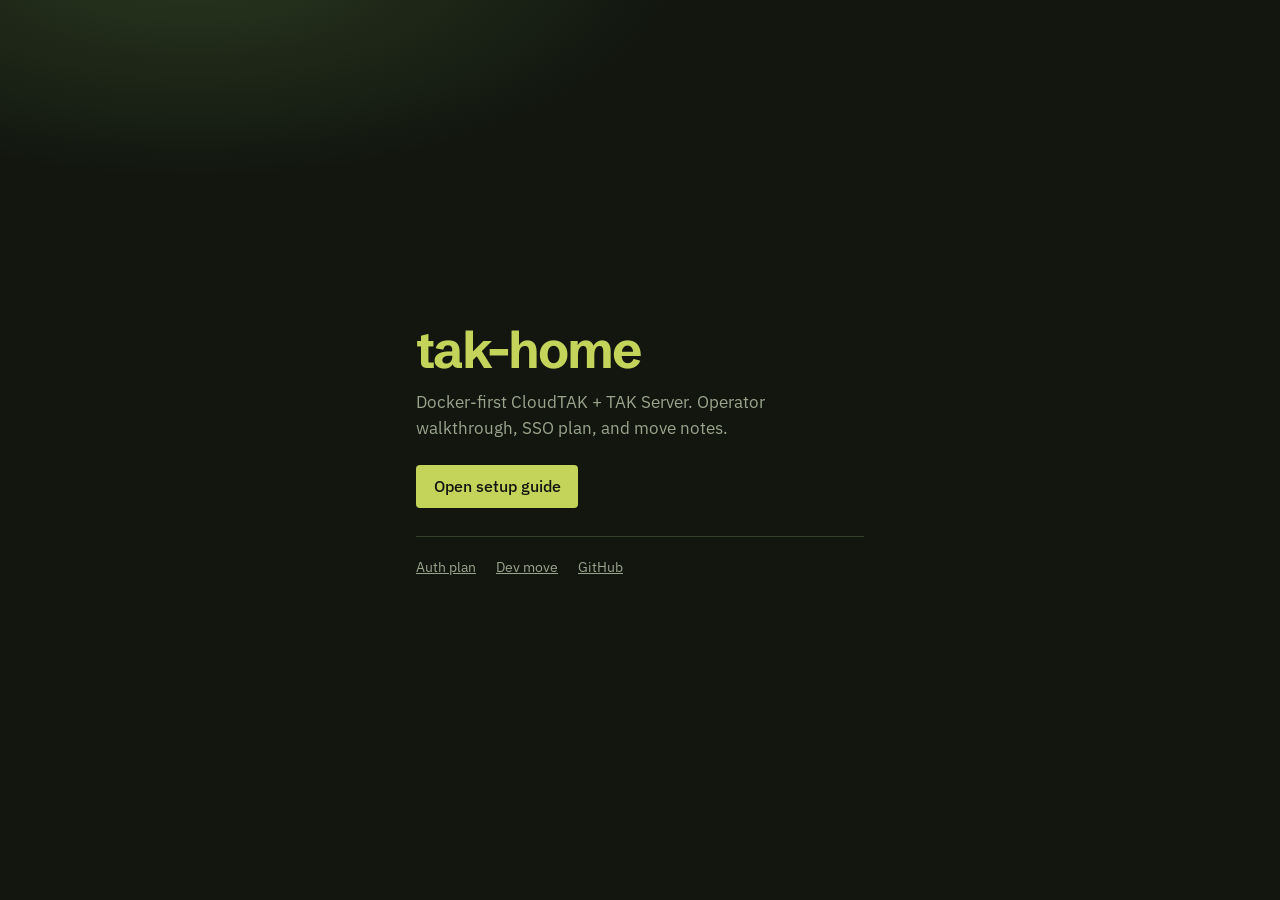
==== docs/index.html @ be4e333b "docs: GitHub Pages landing + Actions deploy" ====
<!DOCTYPE html>
<html lang="en">
<head>
  <meta charset="utf-8" />
  <meta name="viewport" content="width=device-width, initial-scale=1" />
  <title>tak-home</title>
  <meta name="description" content="Operator docs for the tak-home CloudTAK + TAK Server stack." />
  <link rel="preconnect" href="https://fonts.googleapis.com" />
  <link rel="preconnect" href="https://fonts.gstatic.com" crossorigin />
  <link href="https://fonts.googleapis.com/css2?family=IBM+Plex+Sans:wght@400;500&family=Schibsted+Grotesk:wght@700&display=swap" rel="stylesheet" />
  <style>
    :root {
      --bg: #12160f;
      --ink: #e8ecdf;
      --muted: #9aa58c;
      --line: #35402c;
      --accent: #c4d35a;
      --panel: #1a2116;
    }
    * { box-sizing: border-box; }
    body {
      margin: 0;
      min-height: 100vh;
      font-family: "IBM Plex Sans", system-ui, sans-serif;
      color: var(--ink);
      background:
        radial-gradient(ellipse 70% 45% at 15% -5%, #2a3820 0%, transparent 55%),
        var(--bg);
      display: flex;
      align-items: center;
      justify-content: center;
      padding: 2rem 1.25rem;
    }
    main {
      width: min(28rem, 100%);
    }
    .brand {
      font-family: "Schibsted Grotesk", sans-serif;
      font-weight: 700;
      font-size: clamp(2.4rem, 8vw, 3.2rem);
      letter-spacing: -0.04em;
      line-height: 1;
      color: var(--accent);
      margin: 0 0 0.85rem;
    }
    p {
      margin: 0 0 1.5rem;
      color: var(--muted);
      line-height: 1.55;
      font-size: 1.05rem;
    }
    .cta {
      display: inline-block;
      font-weight: 500;
      color: var(--bg);
      background: var(--accent);
      text-decoration: none;
      padding: 0.7rem 1.1rem;
      border-radius: 4px;
    }
    .cta:hover { filter: brightness(1.06); }
    nav {
      margin-top: 1.75rem;
      padding-top: 1.25rem;
      border-top: 1px solid var(--line);
      display: flex;
      flex-wrap: wrap;
      gap: 0.75rem 1.25rem;
      font-size: 0.9rem;
    }
    nav a { color: var(--muted); }
    nav a:hover { color: var(--ink); }
  </style>
</head>
<body>
  <main>
    <h1 class="brand">tak-home</h1>
    <p>Docker-first CloudTAK + TAK Server. Operator walkthrough, SSO plan, and move notes.</p>
    <a class="cta" href="setup-guide.html">Open setup guide</a>
    <nav>
      <a href="AUTH-PLAN.md">Auth plan</a>
      <a href="DEV-MOVE.md">Dev move</a>
      <a href="https://github.com/TobiTenno/tak-home">GitHub</a>
    </nav>
  </main>
</body>
</html>
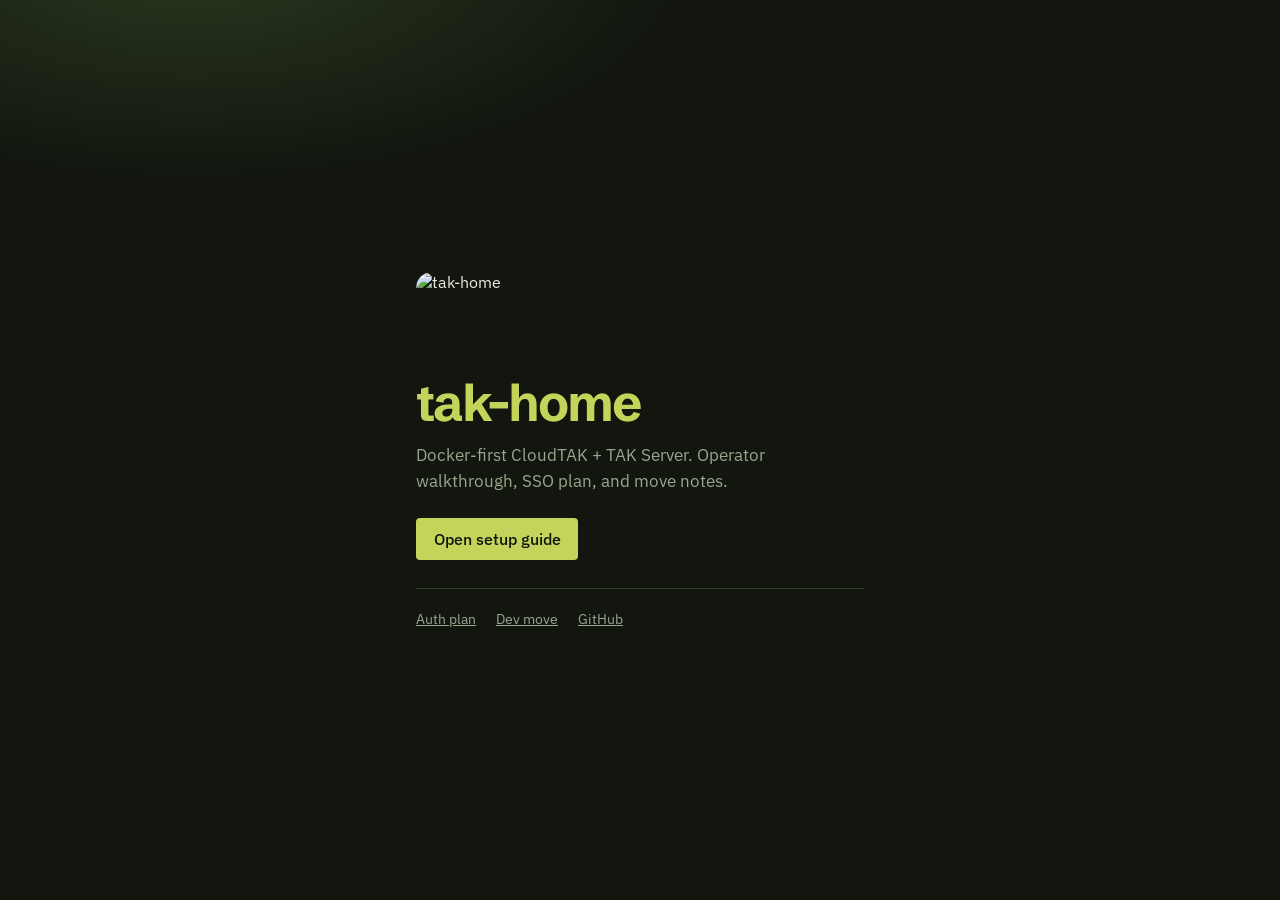
==== commit 0c03fddf: "docs: themed HTML render for AUTH-PLAN and DEV-MOVE" ====
--- a/docs/index.html
+++ b/docs/index.html
@@ -5,6 +5,9 @@
   <meta name="viewport" content="width=device-width, initial-scale=1" />
   <title>tak-home</title>
   <meta name="description" content="Operator docs for the tak-home CloudTAK + TAK Server stack." />
+  <link rel="icon" href="favicon.svg" type="image/svg+xml" />
+  <link rel="icon" href="favicon.ico" sizes="any" />
+  <link rel="apple-touch-icon" href="apple-touch-icon.png" />
   <link rel="preconnect" href="https://fonts.googleapis.com" />
   <link rel="preconnect" href="https://fonts.gstatic.com" crossorigin />
   <link href="https://fonts.googleapis.com/css2?family=IBM+Plex+Sans:wght@400;500&family=Schibsted+Grotesk:wght@700&display=swap" rel="stylesheet" />
@@ -33,6 +36,13 @@
     }
     main {
       width: min(28rem, 100%);
+    }
+    .logo {
+      display: block;
+      width: 5.5rem;
+      height: 5.5rem;
+      margin: 0 0 1.1rem;
+      border-radius: 1rem;
     }
     .brand {
       font-family: "Schibsted Grotesk", sans-serif;
@@ -74,12 +84,13 @@
 </head>
 <body>
   <main>
+    <img class="logo" src="logo.png" width="88" height="88" alt="tak-home" />
     <h1 class="brand">tak-home</h1>
     <p>Docker-first CloudTAK + TAK Server. Operator walkthrough, SSO plan, and move notes.</p>
     <a class="cta" href="setup-guide.html">Open setup guide</a>
     <nav>
-      <a href="AUTH-PLAN.md">Auth plan</a>
-      <a href="DEV-MOVE.md">Dev move</a>
+      <a href="auth-plan.html">Auth plan</a>
+      <a href="dev-move.html">Dev move</a>
       <a href="https://github.com/TobiTenno/tak-home">GitHub</a>
     </nav>
   </main>
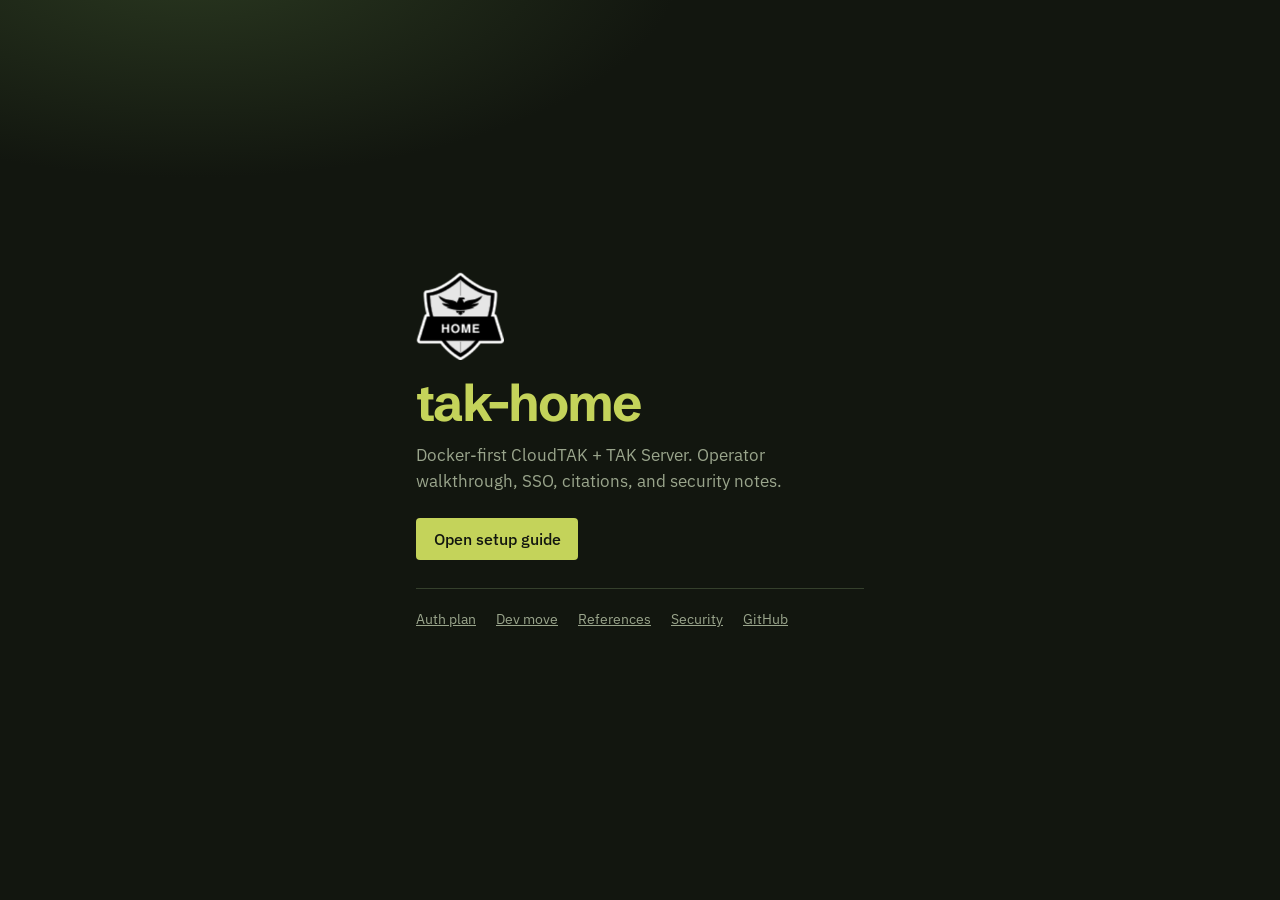
==== commit bf7e166d: "docs: references, security pages, mobile nav, guide polish" ====
--- a/docs/index.html
+++ b/docs/index.html
@@ -86,11 +86,13 @@
   <main>
     <img class="logo" src="logo.png" width="88" height="88" alt="tak-home" />
     <h1 class="brand">tak-home</h1>
-    <p>Docker-first CloudTAK + TAK Server. Operator walkthrough, SSO plan, and move notes.</p>
+    <p>Docker-first CloudTAK + TAK Server. Operator walkthrough, SSO, citations, and security notes.</p>
     <a class="cta" href="setup-guide.html">Open setup guide</a>
     <nav>
       <a href="auth-plan.html">Auth plan</a>
       <a href="dev-move.html">Dev move</a>
+      <a href="references.html">References</a>
+      <a href="security.html">Security</a>
       <a href="https://github.com/TobiTenno/tak-home">GitHub</a>
     </nav>
   </main>
